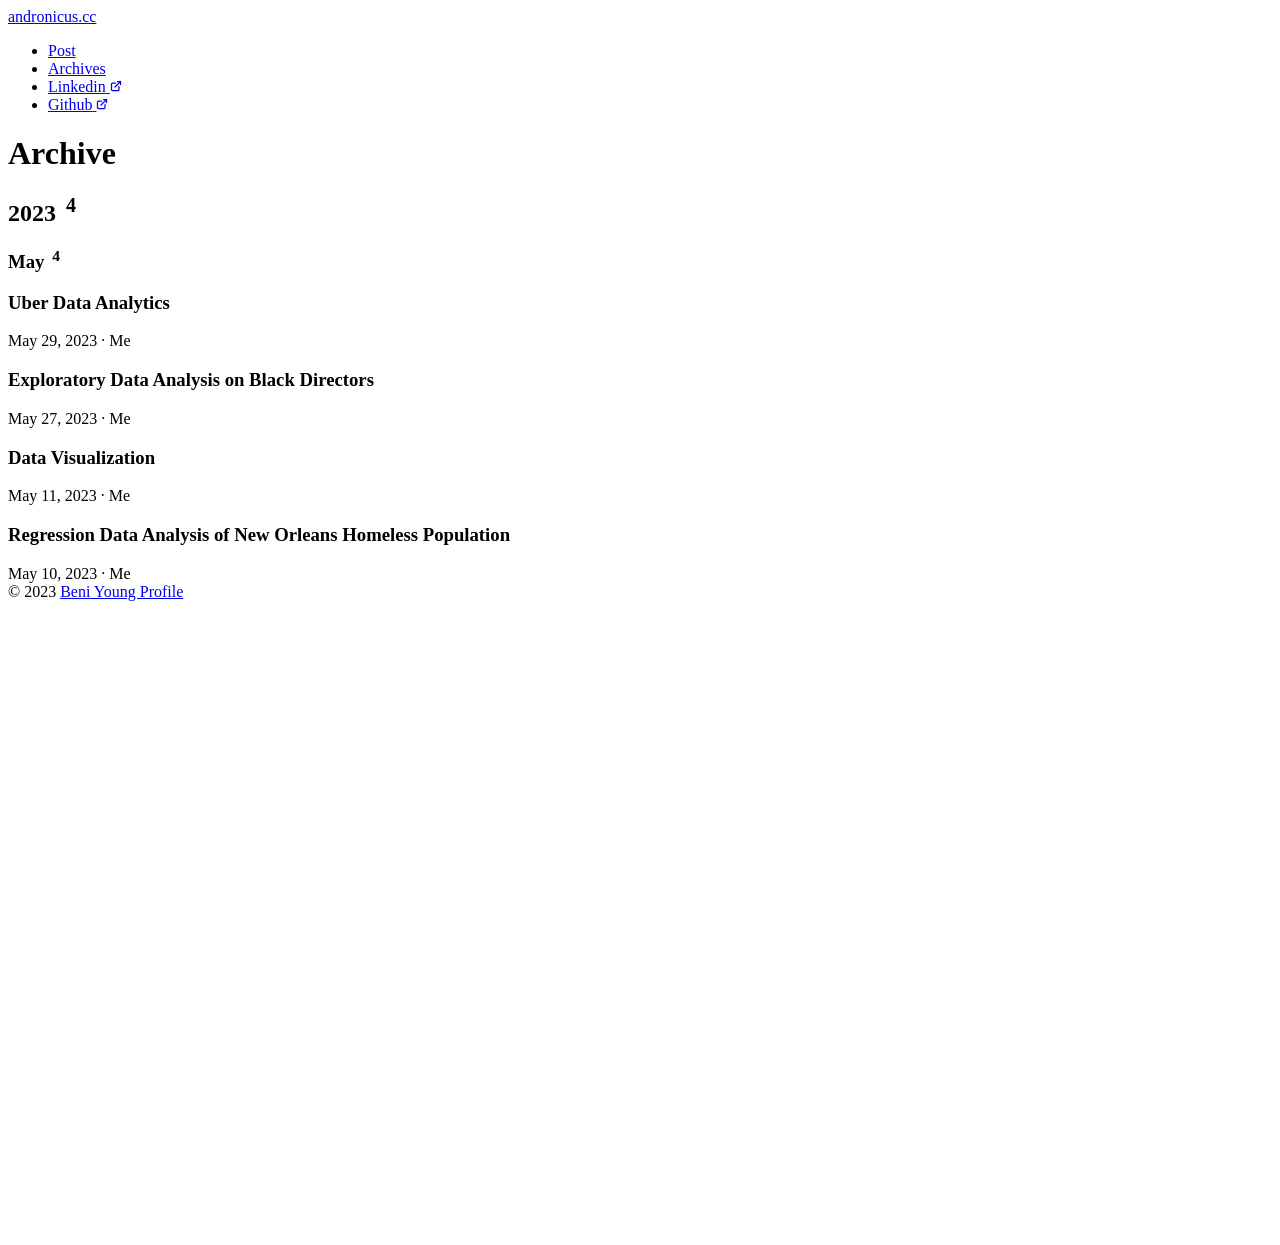
==== archives/index.html @ 05f5d6a7 "Add files via upload" ====
<!doctype html><html lang=en dir=auto><head><meta charset=utf-8><meta http-equiv=x-ua-compatible content="IE=edge"><meta name=viewport content="width=device-width,initial-scale=1,shrink-to-fit=no"><meta name=robots content="index, follow"><title>Archive | Beni Young Profile</title><meta name=keywords content><meta name=description content="archives"><meta name=author content="Me"><link rel=canonical href=https://beni-young.github.io/Portfolio/archives/><meta name=google-site-verification content="XYZabc"><meta name=yandex-verification content="XYZabc"><meta name=msvalidate.01 content="XYZabc"><link crossorigin=anonymous href=/Portfolio/assets/css/stylesheet.186a7cc9223a728f25d8508c6ff10093c719383ba5f3cd3db9652d49d533005c.css integrity="sha256-GGp8ySI6co8l2FCMb/EAk8cZODul8809uWUtSdUzAFw=" rel="preload stylesheet" as=style><link rel=icon href=https://beni-young.github.io/Portfolio/%3Clink%20/%20abs%20url%3E><link rel=icon type=image/png sizes=16x16 href=https://beni-young.github.io/Portfolio/%3Clink%20/%20abs%20url%3E><link rel=icon type=image/png sizes=32x32 href=https://beni-young.github.io/Portfolio/%3Clink%20/%20abs%20url%3E><link rel=apple-touch-icon href=https://beni-young.github.io/Portfolio/%3Clink%20/%20abs%20url%3E><link rel=mask-icon href=https://beni-young.github.io/Portfolio/%3Clink%20/%20abs%20url%3E><meta name=theme-color content="#2e2e33"><meta name=msapplication-TileColor content="#2e2e33"><noscript><style>#theme-toggle,.top-link{display:none}</style><style>@media(prefers-color-scheme:dark){:root{--theme:rgb(29, 30, 32);--entry:rgb(46, 46, 51);--primary:rgb(218, 218, 219);--secondary:rgb(155, 156, 157);--tertiary:rgb(65, 66, 68);--content:rgb(196, 196, 197);--hljs-bg:rgb(46, 46, 51);--code-bg:rgb(55, 56, 62);--border:rgb(51, 51, 51)}.list{background:var(--theme)}.list:not(.dark)::-webkit-scrollbar-track{background:0 0}.list:not(.dark)::-webkit-scrollbar-thumb{border-color:var(--theme)}}</style></noscript><script type=application/javascript>var doNotTrack=!1;doNotTrack||(function(e,t,n,s,o,i,a){e.GoogleAnalyticsObject=o,e[o]=e[o]||function(){(e[o].q=e[o].q||[]).push(arguments)},e[o].l=1*new Date,i=t.createElement(n),a=t.getElementsByTagName(n)[0],i.async=1,i.src=s,a.parentNode.insertBefore(i,a)}(window,document,"script","https://www.google-analytics.com/analytics.js","ga"),ga("create","UA-123-45","auto"),ga("send","pageview"))</script><meta property="og:title" content="Archive"><meta property="og:description" content="archives"><meta property="og:type" content="article"><meta property="og:url" content="https://beni-young.github.io/Portfolio/archives/"><meta property="og:image" content="https://beni-young.github.io/Portfolio/static/images/5095904.jpg"><meta property="article:section" content><meta property="og:site_name" content="Beni Young Profile"><meta name=twitter:card content="summary_large_image"><meta name=twitter:image content="https://beni-young.github.io/Portfolio/static/images/5095904.jpg"><meta name=twitter:title content="Archive"><meta name=twitter:description content="archives"><script type=application/ld+json>{"@context":"https://schema.org","@type":"BreadcrumbList","itemListElement":[{"@type":"ListItem","position":1,"name":"Archive","item":"https://beni-young.github.io/Portfolio/archives/"}]}</script><script type=application/ld+json>{"@context":"https://schema.org","@type":"BlogPosting","headline":"Archive","name":"Archive","description":"archives","keywords":[],"articleBody":"","wordCount":"0","inLanguage":"en","datePublished":"0001-01-01T00:00:00Z","dateModified":"0001-01-01T00:00:00Z","author":{"@type":"Person","name":"Me"},"mainEntityOfPage":{"@type":"WebPage","@id":"https://beni-young.github.io/Portfolio/archives/"},"publisher":{"@type":"Organization","name":"Beni Young Profile","logo":{"@type":"ImageObject","url":"https://beni-young.github.io/Portfolio/%3Clink%20/%20abs%20url%3E"}}}</script></head><body class=list id=top><script>window.matchMedia("(prefers-color-scheme: dark)").matches&&document.body.classList.add("dark")</script><header class=header><nav class=nav><div class=logo><a href=https://beni-young.github.io/Portfolio/ accesskey=h title="andronicus.cc (Alt + H)"><img src=https://beni-young.github.io/apple-touch-icon.png alt aria-label=logo height=35>andronicus.cc</a><div class=logo-switches></div></div><ul id=menu><li><a href=https://beni-young.github.io/Portfolio/posts/ title=Post><span>Post</span></a></li><li><a href=https://beni-young.github.io/Portfolio/archives/ title=Archives><span class=active>Archives</span></a></li><li><a href=https://www.linkedin.com/in/beni-young-0531a3235/ title=Linkedin><span>Linkedin</span>&nbsp;<svg fill="none" shape-rendering="geometricPrecision" stroke="currentcolor" stroke-linecap="round" stroke-linejoin="round" stroke-width="2.5" viewBox="0 0 24 24" height="12" width="12"><path d="M18 13v6a2 2 0 01-2 2H5a2 2 0 01-2-2V8a2 2 0 012-2h6"/><path d="M15 3h6v6"/><path d="M10 14 21 3"/></svg></a></li><li><a href=https://github.com/beni-young title=Github><span>Github</span>&nbsp;<svg fill="none" shape-rendering="geometricPrecision" stroke="currentcolor" stroke-linecap="round" stroke-linejoin="round" stroke-width="2.5" viewBox="0 0 24 24" height="12" width="12"><path d="M18 13v6a2 2 0 01-2 2H5a2 2 0 01-2-2V8a2 2 0 012-2h6"/><path d="M15 3h6v6"/><path d="M10 14 21 3"/></svg></a></li></ul></nav></header><main class=main><header class=page-header><h1>Archive</h1></header><div class=archive-year><h2 class=archive-year-header>2023<sup class=archive-count>&nbsp;&nbsp;4</sup></h2><div class=archive-month><h3 class=archive-month-header>May<sup class=archive-count>&nbsp;&nbsp;4</sup></h3><div class=archive-posts><div class=archive-entry><h3 class=archive-entry-title>Uber Data Analytics</h3><div class=archive-meta><span title='2023-05-29 11:58:08 -0400 -0400'>May 29, 2023</span>&nbsp;·&nbsp;Me</div><a class=entry-link aria-label="post link to Uber Data Analytics" href=https://beni-young.github.io/Portfolio/posts/uber-data-analytics/></a></div><div class=archive-entry><h3 class=archive-entry-title>Exploratory Data Analysis on Black Directors</h3><div class=archive-meta><span title='2023-05-27 10:58:08 -0400 -0400'>May 27, 2023</span>&nbsp;·&nbsp;Me</div><a class=entry-link aria-label="post link to Exploratory Data Analysis on Black Directors" href=https://beni-young.github.io/Portfolio/posts/project-1/></a></div><div class=archive-entry><h3 class=archive-entry-title>Data Visualization</h3><div class=archive-meta><span title='2023-05-11 11:13:32 -0400 -0400'>May 11, 2023</span>&nbsp;·&nbsp;Me</div><a class=entry-link aria-label="post link to Data Visualization" href=https://beni-young.github.io/Portfolio/posts/project-3/></a></div><div class=archive-entry><h3 class=archive-entry-title>Regression Data Analysis of New Orleans Homeless Population</h3><div class=archive-meta><span title='2023-05-10 11:00:59 -0400 -0400'>May 10, 2023</span>&nbsp;·&nbsp;Me</div><a class=entry-link aria-label="post link to Regression Data Analysis of New Orleans Homeless Population" href=https://beni-young.github.io/Portfolio/posts/project-2/></a></div></div></div></div></main><footer class=footer><span>&copy; 2023 <a href=https://beni-young.github.io/Portfolio/>Beni Young Profile</a></span></footer><a href=#top aria-label="go to top" title="Go to Top (Alt + G)" class=top-link id=top-link accesskey=g><svg xmlns="http://www.w3.org/2000/svg" viewBox="0 0 12 6" fill="currentcolor"><path d="M12 6H0l6-6z"/></svg></a><script>let menu=document.getElementById("menu");menu&&(menu.scrollLeft=localStorage.getItem("menu-scroll-position"),menu.onscroll=function(){localStorage.setItem("menu-scroll-position",menu.scrollLeft)}),document.querySelectorAll('a[href^="#"]').forEach(e=>{e.addEventListener("click",function(e){e.preventDefault();var t=this.getAttribute("href").substr(1);window.matchMedia("(prefers-reduced-motion: reduce)").matches?document.querySelector(`[id='${decodeURIComponent(t)}']`).scrollIntoView():document.querySelector(`[id='${decodeURIComponent(t)}']`).scrollIntoView({behavior:"smooth"}),t==="top"?history.replaceState(null,null," "):history.pushState(null,null,`#${t}`)})})</script><script>var mybutton=document.getElementById("top-link");window.onscroll=function(){document.body.scrollTop>800||document.documentElement.scrollTop>800?(mybutton.style.visibility="visible",mybutton.style.opacity="1"):(mybutton.style.visibility="hidden",mybutton.style.opacity="0")}</script></body></html>
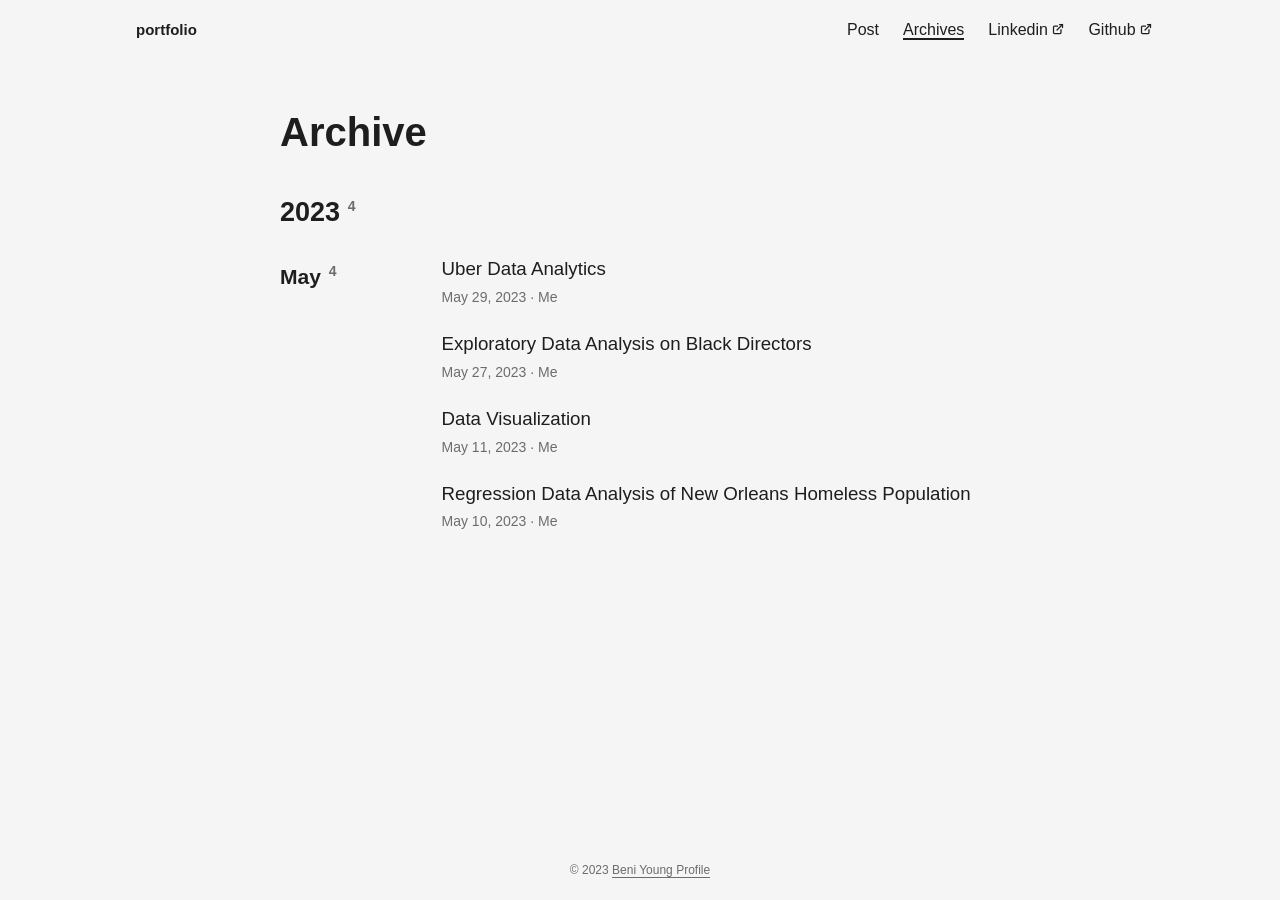
==== commit babc6bce: "Add files via upload" ====
--- a/archives/index.html
+++ b/archives/index.html
@@ -1 +1 @@
-<!doctype html><html lang=en dir=auto><head><meta charset=utf-8><meta http-equiv=x-ua-compatible content="IE=edge"><meta name=viewport content="width=device-width,initial-scale=1,shrink-to-fit=no"><meta name=robots content="index, follow"><title>Archive | Beni Young Profile</title><meta name=keywords content><meta name=description content="archives"><meta name=author content="Me"><link rel=canonical href=https://beni-young.github.io/Portfolio/archives/><meta name=google-site-verification content="XYZabc"><meta name=yandex-verification content="XYZabc"><meta name=msvalidate.01 content="XYZabc"><link crossorigin=anonymous href=/Portfolio/assets/css/stylesheet.186a7cc9223a728f25d8508c6ff10093c719383ba5f3cd3db9652d49d533005c.css integrity="sha256-GGp8ySI6co8l2FCMb/EAk8cZODul8809uWUtSdUzAFw=" rel="preload stylesheet" as=style><link rel=icon href=https://beni-young.github.io/Portfolio/%3Clink%20/%20abs%20url%3E><link rel=icon type=image/png sizes=16x16 href=https://beni-young.github.io/Portfolio/%3Clink%20/%20abs%20url%3E><link rel=icon type=image/png sizes=32x32 href=https://beni-young.github.io/Portfolio/%3Clink%20/%20abs%20url%3E><link rel=apple-touch-icon href=https://beni-young.github.io/Portfolio/%3Clink%20/%20abs%20url%3E><link rel=mask-icon href=https://beni-young.github.io/Portfolio/%3Clink%20/%20abs%20url%3E><meta name=theme-color content="#2e2e33"><meta name=msapplication-TileColor content="#2e2e33"><noscript><style>#theme-toggle,.top-link{display:none}</style><style>@media(prefers-color-scheme:dark){:root{--theme:rgb(29, 30, 32);--entry:rgb(46, 46, 51);--primary:rgb(218, 218, 219);--secondary:rgb(155, 156, 157);--tertiary:rgb(65, 66, 68);--content:rgb(196, 196, 197);--hljs-bg:rgb(46, 46, 51);--code-bg:rgb(55, 56, 62);--border:rgb(51, 51, 51)}.list{background:var(--theme)}.list:not(.dark)::-webkit-scrollbar-track{background:0 0}.list:not(.dark)::-webkit-scrollbar-thumb{border-color:var(--theme)}}</style></noscript><script type=application/javascript>var doNotTrack=!1;doNotTrack||(function(e,t,n,s,o,i,a){e.GoogleAnalyticsObject=o,e[o]=e[o]||function(){(e[o].q=e[o].q||[]).push(arguments)},e[o].l=1*new Date,i=t.createElement(n),a=t.getElementsByTagName(n)[0],i.async=1,i.src=s,a.parentNode.insertBefore(i,a)}(window,document,"script","https://www.google-analytics.com/analytics.js","ga"),ga("create","UA-123-45","auto"),ga("send","pageview"))</script><meta property="og:title" content="Archive"><meta property="og:description" content="archives"><meta property="og:type" content="article"><meta property="og:url" content="https://beni-young.github.io/Portfolio/archives/"><meta property="og:image" content="https://beni-young.github.io/Portfolio/static/images/5095904.jpg"><meta property="article:section" content><meta property="og:site_name" content="Beni Young Profile"><meta name=twitter:card content="summary_large_image"><meta name=twitter:image content="https://beni-young.github.io/Portfolio/static/images/5095904.jpg"><meta name=twitter:title content="Archive"><meta name=twitter:description content="archives"><script type=application/ld+json>{"@context":"https://schema.org","@type":"BreadcrumbList","itemListElement":[{"@type":"ListItem","position":1,"name":"Archive","item":"https://beni-young.github.io/Portfolio/archives/"}]}</script><script type=application/ld+json>{"@context":"https://schema.org","@type":"BlogPosting","headline":"Archive","name":"Archive","description":"archives","keywords":[],"articleBody":"","wordCount":"0","inLanguage":"en","datePublished":"0001-01-01T00:00:00Z","dateModified":"0001-01-01T00:00:00Z","author":{"@type":"Person","name":"Me"},"mainEntityOfPage":{"@type":"WebPage","@id":"https://beni-young.github.io/Portfolio/archives/"},"publisher":{"@type":"Organization","name":"Beni Young Profile","logo":{"@type":"ImageObject","url":"https://beni-young.github.io/Portfolio/%3Clink%20/%20abs%20url%3E"}}}</script></head><body class=list id=top><script>window.matchMedia("(prefers-color-scheme: dark)").matches&&document.body.classList.add("dark")</script><header class=header><nav class=nav><div class=logo><a href=https://beni-young.github.io/Portfolio/ accesskey=h title="andronicus.cc (Alt + H)"><img src=https://beni-young.github.io/apple-touch-icon.png alt aria-label=logo height=35>andronicus.cc</a><div class=logo-switches></div></div><ul id=menu><li><a href=https://beni-young.github.io/Portfolio/posts/ title=Post><span>Post</span></a></li><li><a href=https://beni-young.github.io/Portfolio/archives/ title=Archives><span class=active>Archives</span></a></li><li><a href=https://www.linkedin.com/in/beni-young-0531a3235/ title=Linkedin><span>Linkedin</span>&nbsp;<svg fill="none" shape-rendering="geometricPrecision" stroke="currentcolor" stroke-linecap="round" stroke-linejoin="round" stroke-width="2.5" viewBox="0 0 24 24" height="12" width="12"><path d="M18 13v6a2 2 0 01-2 2H5a2 2 0 01-2-2V8a2 2 0 012-2h6"/><path d="M15 3h6v6"/><path d="M10 14 21 3"/></svg></a></li><li><a href=https://github.com/beni-young title=Github><span>Github</span>&nbsp;<svg fill="none" shape-rendering="geometricPrecision" stroke="currentcolor" stroke-linecap="round" stroke-linejoin="round" stroke-width="2.5" viewBox="0 0 24 24" height="12" width="12"><path d="M18 13v6a2 2 0 01-2 2H5a2 2 0 01-2-2V8a2 2 0 012-2h6"/><path d="M15 3h6v6"/><path d="M10 14 21 3"/></svg></a></li></ul></nav></header><main class=main><header class=page-header><h1>Archive</h1></header><div class=archive-year><h2 class=archive-year-header>2023<sup class=archive-count>&nbsp;&nbsp;4</sup></h2><div class=archive-month><h3 class=archive-month-header>May<sup class=archive-count>&nbsp;&nbsp;4</sup></h3><div class=archive-posts><div class=archive-entry><h3 class=archive-entry-title>Uber Data Analytics</h3><div class=archive-meta><span title='2023-05-29 11:58:08 -0400 -0400'>May 29, 2023</span>&nbsp;·&nbsp;Me</div><a class=entry-link aria-label="post link to Uber Data Analytics" href=https://beni-young.github.io/Portfolio/posts/uber-data-analytics/></a></div><div class=archive-entry><h3 class=archive-entry-title>Exploratory Data Analysis on Black Directors</h3><div class=archive-meta><span title='2023-05-27 10:58:08 -0400 -0400'>May 27, 2023</span>&nbsp;·&nbsp;Me</div><a class=entry-link aria-label="post link to Exploratory Data Analysis on Black Directors" href=https://beni-young.github.io/Portfolio/posts/project-1/></a></div><div class=archive-entry><h3 class=archive-entry-title>Data Visualization</h3><div class=archive-meta><span title='2023-05-11 11:13:32 -0400 -0400'>May 11, 2023</span>&nbsp;·&nbsp;Me</div><a class=entry-link aria-label="post link to Data Visualization" href=https://beni-young.github.io/Portfolio/posts/project-3/></a></div><div class=archive-entry><h3 class=archive-entry-title>Regression Data Analysis of New Orleans Homeless Population</h3><div class=archive-meta><span title='2023-05-10 11:00:59 -0400 -0400'>May 10, 2023</span>&nbsp;·&nbsp;Me</div><a class=entry-link aria-label="post link to Regression Data Analysis of New Orleans Homeless Population" href=https://beni-young.github.io/Portfolio/posts/project-2/></a></div></div></div></div></main><footer class=footer><span>&copy; 2023 <a href=https://beni-young.github.io/Portfolio/>Beni Young Profile</a></span></footer><a href=#top aria-label="go to top" title="Go to Top (Alt + G)" class=top-link id=top-link accesskey=g><svg xmlns="http://www.w3.org/2000/svg" viewBox="0 0 12 6" fill="currentcolor"><path d="M12 6H0l6-6z"/></svg></a><script>let menu=document.getElementById("menu");menu&&(menu.scrollLeft=localStorage.getItem("menu-scroll-position"),menu.onscroll=function(){localStorage.setItem("menu-scroll-position",menu.scrollLeft)}),document.querySelectorAll('a[href^="#"]').forEach(e=>{e.addEventListener("click",function(e){e.preventDefault();var t=this.getAttribute("href").substr(1);window.matchMedia("(prefers-reduced-motion: reduce)").matches?document.querySelector(`[id='${decodeURIComponent(t)}']`).scrollIntoView():document.querySelector(`[id='${decodeURIComponent(t)}']`).scrollIntoView({behavior:"smooth"}),t==="top"?history.replaceState(null,null," "):history.pushState(null,null,`#${t}`)})})</script><script>var mybutton=document.getElementById("top-link");window.onscroll=function(){document.body.scrollTop>800||document.documentElement.scrollTop>800?(mybutton.style.visibility="visible",mybutton.style.opacity="1"):(mybutton.style.visibility="hidden",mybutton.style.opacity="0")}</script></body></html>+<!doctype html><html lang=en dir=auto><head><meta charset=utf-8><meta http-equiv=x-ua-compatible content="IE=edge"><meta name=viewport content="width=device-width,initial-scale=1,shrink-to-fit=no"><meta name=robots content="index, follow"><title>Archive | Beni Young Profile</title><meta name=keywords content><meta name=description content="archives"><meta name=author content="Me"><link rel=canonical href=https://beni-young.github.io/archives/><meta name=google-site-verification content="XYZabc"><meta name=yandex-verification content="XYZabc"><meta name=msvalidate.01 content="XYZabc"><link crossorigin=anonymous href=/assets/css/stylesheet.186a7cc9223a728f25d8508c6ff10093c719383ba5f3cd3db9652d49d533005c.css integrity="sha256-GGp8ySI6co8l2FCMb/EAk8cZODul8809uWUtSdUzAFw=" rel="preload stylesheet" as=style><link rel=icon href=https://beni-young.github.io/%3Clink%20/%20abs%20url%3E><link rel=icon type=image/png sizes=16x16 href=https://beni-young.github.io/%3Clink%20/%20abs%20url%3E><link rel=icon type=image/png sizes=32x32 href=https://beni-young.github.io/%3Clink%20/%20abs%20url%3E><link rel=apple-touch-icon href=https://beni-young.github.io/%3Clink%20/%20abs%20url%3E><link rel=mask-icon href=https://beni-young.github.io/%3Clink%20/%20abs%20url%3E><meta name=theme-color content="#2e2e33"><meta name=msapplication-TileColor content="#2e2e33"><noscript><style>#theme-toggle,.top-link{display:none}</style><style>@media(prefers-color-scheme:dark){:root{--theme:rgb(29, 30, 32);--entry:rgb(46, 46, 51);--primary:rgb(218, 218, 219);--secondary:rgb(155, 156, 157);--tertiary:rgb(65, 66, 68);--content:rgb(196, 196, 197);--hljs-bg:rgb(46, 46, 51);--code-bg:rgb(55, 56, 62);--border:rgb(51, 51, 51)}.list{background:var(--theme)}.list:not(.dark)::-webkit-scrollbar-track{background:0 0}.list:not(.dark)::-webkit-scrollbar-thumb{border-color:var(--theme)}}</style></noscript><script type=application/javascript>var doNotTrack=!1;doNotTrack||(function(e,t,n,s,o,i,a){e.GoogleAnalyticsObject=o,e[o]=e[o]||function(){(e[o].q=e[o].q||[]).push(arguments)},e[o].l=1*new Date,i=t.createElement(n),a=t.getElementsByTagName(n)[0],i.async=1,i.src=s,a.parentNode.insertBefore(i,a)}(window,document,"script","https://www.google-analytics.com/analytics.js","ga"),ga("create","UA-123-45","auto"),ga("send","pageview"))</script><meta property="og:title" content="Archive"><meta property="og:description" content="archives"><meta property="og:type" content="article"><meta property="og:url" content="https://beni-young.github.io/archives/"><meta property="article:section" content><meta property="og:site_name" content="Beni Young Profile"><meta name=twitter:card content="summary"><meta name=twitter:title content="Archive"><meta name=twitter:description content="archives"><script type=application/ld+json>{"@context":"https://schema.org","@type":"BreadcrumbList","itemListElement":[{"@type":"ListItem","position":1,"name":"Archive","item":"https://beni-young.github.io/archives/"}]}</script><script type=application/ld+json>{"@context":"https://schema.org","@type":"BlogPosting","headline":"Archive","name":"Archive","description":"archives","keywords":[],"articleBody":"","wordCount":"0","inLanguage":"en","datePublished":"0001-01-01T00:00:00Z","dateModified":"0001-01-01T00:00:00Z","author":{"@type":"Person","name":"Me"},"mainEntityOfPage":{"@type":"WebPage","@id":"https://beni-young.github.io/archives/"},"publisher":{"@type":"Organization","name":"Beni Young Profile","logo":{"@type":"ImageObject","url":"https://beni-young.github.io/%3Clink%20/%20abs%20url%3E"}}}</script></head><body class=list id=top><script>window.matchMedia("(prefers-color-scheme: dark)").matches&&document.body.classList.add("dark")</script><header class=header><nav class=nav><div class=logo><a href=https://beni-young.github.io/ accesskey=h title="portfolio (Alt + H)"><img src=https://beni-young.github.io/apple-touch-icon.png alt aria-label=logo height=35>portfolio</a><div class=logo-switches></div></div><ul id=menu><li><a href=https://beni-young.github.io/posts/ title=Post><span>Post</span></a></li><li><a href=https://beni-young.github.io/archives/ title=Archives><span class=active>Archives</span></a></li><li><a href=https://www.linkedin.com/in/beni-young-0531a3235/ title=Linkedin><span>Linkedin</span>&nbsp;<svg fill="none" shape-rendering="geometricPrecision" stroke="currentcolor" stroke-linecap="round" stroke-linejoin="round" stroke-width="2.5" viewBox="0 0 24 24" height="12" width="12"><path d="M18 13v6a2 2 0 01-2 2H5a2 2 0 01-2-2V8a2 2 0 012-2h6"/><path d="M15 3h6v6"/><path d="M10 14 21 3"/></svg></a></li><li><a href=https://github.com/beni-young title=Github><span>Github</span>&nbsp;<svg fill="none" shape-rendering="geometricPrecision" stroke="currentcolor" stroke-linecap="round" stroke-linejoin="round" stroke-width="2.5" viewBox="0 0 24 24" height="12" width="12"><path d="M18 13v6a2 2 0 01-2 2H5a2 2 0 01-2-2V8a2 2 0 012-2h6"/><path d="M15 3h6v6"/><path d="M10 14 21 3"/></svg></a></li></ul></nav></header><main class=main><header class=page-header><h1>Archive</h1></header><div class=archive-year><h2 class=archive-year-header>2023<sup class=archive-count>&nbsp;&nbsp;4</sup></h2><div class=archive-month><h3 class=archive-month-header>May<sup class=archive-count>&nbsp;&nbsp;4</sup></h3><div class=archive-posts><div class=archive-entry><h3 class=archive-entry-title>Uber Data Analytics</h3><div class=archive-meta><span title='2023-05-29 11:58:08 -0400 -0400'>May 29, 2023</span>&nbsp;·&nbsp;Me</div><a class=entry-link aria-label="post link to Uber Data Analytics" href=https://beni-young.github.io/posts/uber-data-analytics/></a></div><div class=archive-entry><h3 class=archive-entry-title>Exploratory Data Analysis on Black Directors</h3><div class=archive-meta><span title='2023-05-27 10:58:08 -0400 -0400'>May 27, 2023</span>&nbsp;·&nbsp;Me</div><a class=entry-link aria-label="post link to Exploratory Data Analysis on Black Directors" href=https://beni-young.github.io/posts/project-1/></a></div><div class=archive-entry><h3 class=archive-entry-title>Data Visualization</h3><div class=archive-meta><span title='2023-05-11 11:13:32 -0400 -0400'>May 11, 2023</span>&nbsp;·&nbsp;Me</div><a class=entry-link aria-label="post link to Data Visualization" href=https://beni-young.github.io/posts/project-3/></a></div><div class=archive-entry><h3 class=archive-entry-title>Regression Data Analysis of New Orleans Homeless Population</h3><div class=archive-meta><span title='2023-05-10 11:00:59 -0400 -0400'>May 10, 2023</span>&nbsp;·&nbsp;Me</div><a class=entry-link aria-label="post link to Regression Data Analysis of New Orleans Homeless Population" href=https://beni-young.github.io/posts/project-2/></a></div></div></div></div></main><footer class=footer><span>&copy; 2023 <a href=https://beni-young.github.io/>Beni Young Profile</a></span></footer><a href=#top aria-label="go to top" title="Go to Top (Alt + G)" class=top-link id=top-link accesskey=g><svg xmlns="http://www.w3.org/2000/svg" viewBox="0 0 12 6" fill="currentcolor"><path d="M12 6H0l6-6z"/></svg></a><script>let menu=document.getElementById("menu");menu&&(menu.scrollLeft=localStorage.getItem("menu-scroll-position"),menu.onscroll=function(){localStorage.setItem("menu-scroll-position",menu.scrollLeft)}),document.querySelectorAll('a[href^="#"]').forEach(e=>{e.addEventListener("click",function(e){e.preventDefault();var t=this.getAttribute("href").substr(1);window.matchMedia("(prefers-reduced-motion: reduce)").matches?document.querySelector(`[id='${decodeURIComponent(t)}']`).scrollIntoView():document.querySelector(`[id='${decodeURIComponent(t)}']`).scrollIntoView({behavior:"smooth"}),t==="top"?history.replaceState(null,null," "):history.pushState(null,null,`#${t}`)})})</script><script>var mybutton=document.getElementById("top-link");window.onscroll=function(){document.body.scrollTop>800||document.documentElement.scrollTop>800?(mybutton.style.visibility="visible",mybutton.style.opacity="1"):(mybutton.style.visibility="hidden",mybutton.style.opacity="0")}</script></body></html>
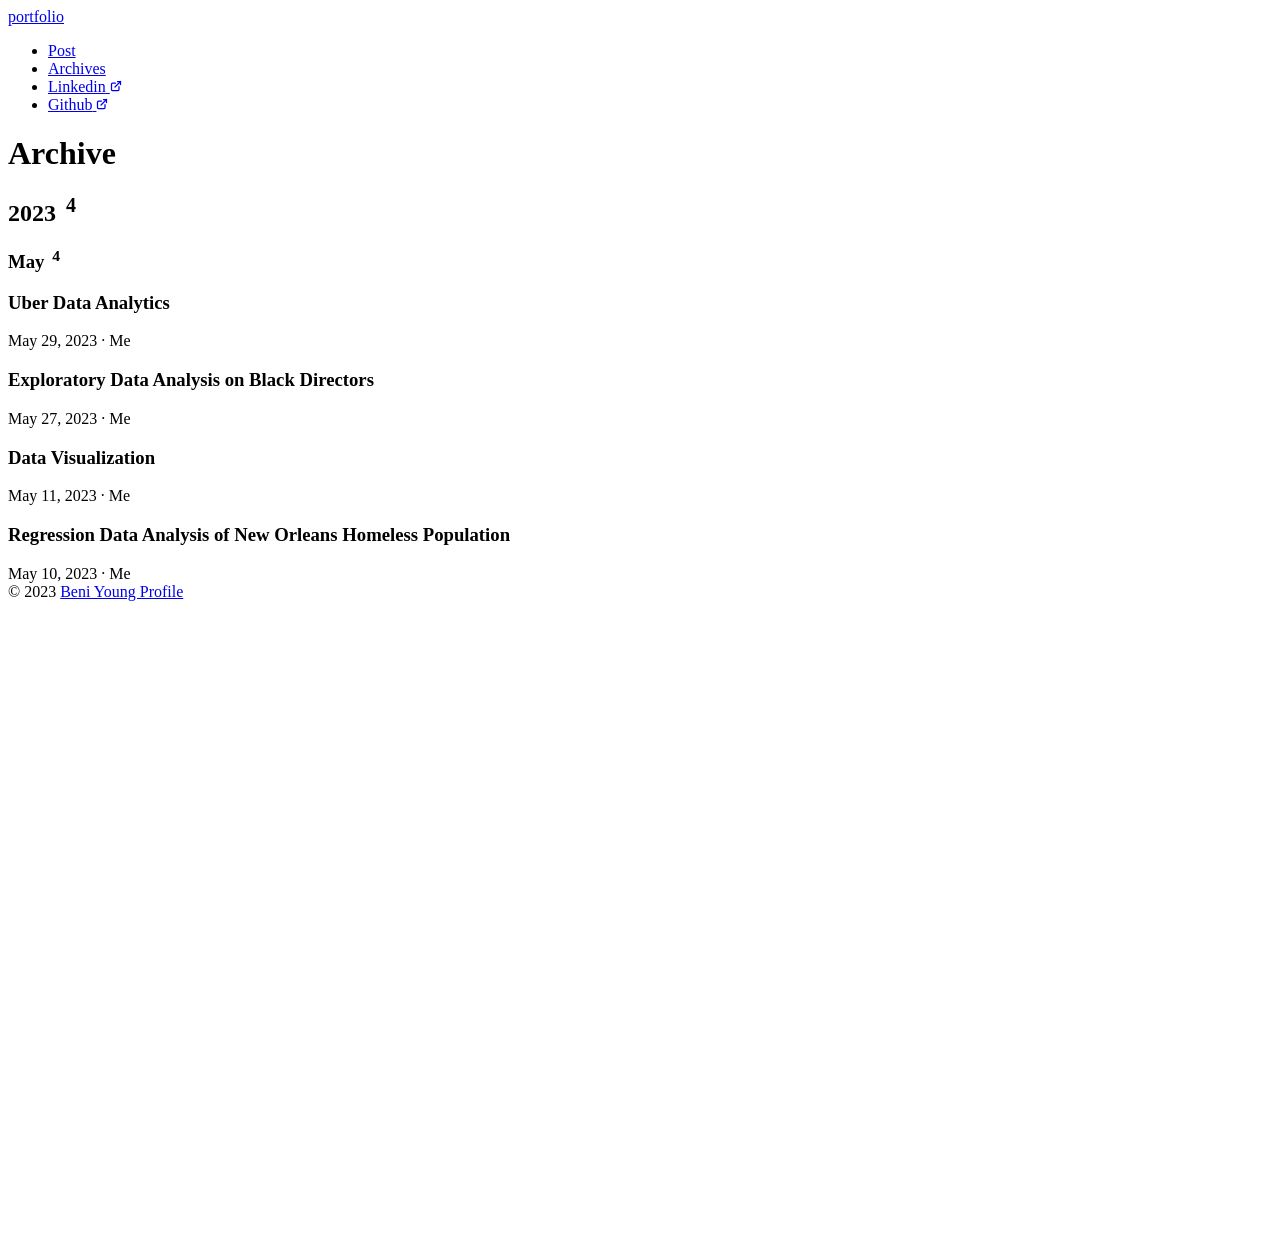
==== commit 47f8e2c4: "Add files via upload" ====
--- a/archives/index.html
+++ b/archives/index.html
@@ -1 +1 @@
-<!doctype html><html lang=en dir=auto><head><meta charset=utf-8><meta http-equiv=x-ua-compatible content="IE=edge"><meta name=viewport content="width=device-width,initial-scale=1,shrink-to-fit=no"><meta name=robots content="index, follow"><title>Archive | Beni Young Profile</title><meta name=keywords content><meta name=description content="archives"><meta name=author content="Me"><link rel=canonical href=https://beni-young.github.io/archives/><meta name=google-site-verification content="XYZabc"><meta name=yandex-verification content="XYZabc"><meta name=msvalidate.01 content="XYZabc"><link crossorigin=anonymous href=/assets/css/stylesheet.186a7cc9223a728f25d8508c6ff10093c719383ba5f3cd3db9652d49d533005c.css integrity="sha256-GGp8ySI6co8l2FCMb/EAk8cZODul8809uWUtSdUzAFw=" rel="preload stylesheet" as=style><link rel=icon href=https://beni-young.github.io/%3Clink%20/%20abs%20url%3E><link rel=icon type=image/png sizes=16x16 href=https://beni-young.github.io/%3Clink%20/%20abs%20url%3E><link rel=icon type=image/png sizes=32x32 href=https://beni-young.github.io/%3Clink%20/%20abs%20url%3E><link rel=apple-touch-icon href=https://beni-young.github.io/%3Clink%20/%20abs%20url%3E><link rel=mask-icon href=https://beni-young.github.io/%3Clink%20/%20abs%20url%3E><meta name=theme-color content="#2e2e33"><meta name=msapplication-TileColor content="#2e2e33"><noscript><style>#theme-toggle,.top-link{display:none}</style><style>@media(prefers-color-scheme:dark){:root{--theme:rgb(29, 30, 32);--entry:rgb(46, 46, 51);--primary:rgb(218, 218, 219);--secondary:rgb(155, 156, 157);--tertiary:rgb(65, 66, 68);--content:rgb(196, 196, 197);--hljs-bg:rgb(46, 46, 51);--code-bg:rgb(55, 56, 62);--border:rgb(51, 51, 51)}.list{background:var(--theme)}.list:not(.dark)::-webkit-scrollbar-track{background:0 0}.list:not(.dark)::-webkit-scrollbar-thumb{border-color:var(--theme)}}</style></noscript><script type=application/javascript>var doNotTrack=!1;doNotTrack||(function(e,t,n,s,o,i,a){e.GoogleAnalyticsObject=o,e[o]=e[o]||function(){(e[o].q=e[o].q||[]).push(arguments)},e[o].l=1*new Date,i=t.createElement(n),a=t.getElementsByTagName(n)[0],i.async=1,i.src=s,a.parentNode.insertBefore(i,a)}(window,document,"script","https://www.google-analytics.com/analytics.js","ga"),ga("create","UA-123-45","auto"),ga("send","pageview"))</script><meta property="og:title" content="Archive"><meta property="og:description" content="archives"><meta property="og:type" content="article"><meta property="og:url" content="https://beni-young.github.io/archives/"><meta property="article:section" content><meta property="og:site_name" content="Beni Young Profile"><meta name=twitter:card content="summary"><meta name=twitter:title content="Archive"><meta name=twitter:description content="archives"><script type=application/ld+json>{"@context":"https://schema.org","@type":"BreadcrumbList","itemListElement":[{"@type":"ListItem","position":1,"name":"Archive","item":"https://beni-young.github.io/archives/"}]}</script><script type=application/ld+json>{"@context":"https://schema.org","@type":"BlogPosting","headline":"Archive","name":"Archive","description":"archives","keywords":[],"articleBody":"","wordCount":"0","inLanguage":"en","datePublished":"0001-01-01T00:00:00Z","dateModified":"0001-01-01T00:00:00Z","author":{"@type":"Person","name":"Me"},"mainEntityOfPage":{"@type":"WebPage","@id":"https://beni-young.github.io/archives/"},"publisher":{"@type":"Organization","name":"Beni Young Profile","logo":{"@type":"ImageObject","url":"https://beni-young.github.io/%3Clink%20/%20abs%20url%3E"}}}</script></head><body class=list id=top><script>window.matchMedia("(prefers-color-scheme: dark)").matches&&document.body.classList.add("dark")</script><header class=header><nav class=nav><div class=logo><a href=https://beni-young.github.io/ accesskey=h title="portfolio (Alt + H)"><img src=https://beni-young.github.io/apple-touch-icon.png alt aria-label=logo height=35>portfolio</a><div class=logo-switches></div></div><ul id=menu><li><a href=https://beni-young.github.io/posts/ title=Post><span>Post</span></a></li><li><a href=https://beni-young.github.io/archives/ title=Archives><span class=active>Archives</span></a></li><li><a href=https://www.linkedin.com/in/beni-young-0531a3235/ title=Linkedin><span>Linkedin</span>&nbsp;<svg fill="none" shape-rendering="geometricPrecision" stroke="currentcolor" stroke-linecap="round" stroke-linejoin="round" stroke-width="2.5" viewBox="0 0 24 24" height="12" width="12"><path d="M18 13v6a2 2 0 01-2 2H5a2 2 0 01-2-2V8a2 2 0 012-2h6"/><path d="M15 3h6v6"/><path d="M10 14 21 3"/></svg></a></li><li><a href=https://github.com/beni-young title=Github><span>Github</span>&nbsp;<svg fill="none" shape-rendering="geometricPrecision" stroke="currentcolor" stroke-linecap="round" stroke-linejoin="round" stroke-width="2.5" viewBox="0 0 24 24" height="12" width="12"><path d="M18 13v6a2 2 0 01-2 2H5a2 2 0 01-2-2V8a2 2 0 012-2h6"/><path d="M15 3h6v6"/><path d="M10 14 21 3"/></svg></a></li></ul></nav></header><main class=main><header class=page-header><h1>Archive</h1></header><div class=archive-year><h2 class=archive-year-header>2023<sup class=archive-count>&nbsp;&nbsp;4</sup></h2><div class=archive-month><h3 class=archive-month-header>May<sup class=archive-count>&nbsp;&nbsp;4</sup></h3><div class=archive-posts><div class=archive-entry><h3 class=archive-entry-title>Uber Data Analytics</h3><div class=archive-meta><span title='2023-05-29 11:58:08 -0400 -0400'>May 29, 2023</span>&nbsp;·&nbsp;Me</div><a class=entry-link aria-label="post link to Uber Data Analytics" href=https://beni-young.github.io/posts/uber-data-analytics/></a></div><div class=archive-entry><h3 class=archive-entry-title>Exploratory Data Analysis on Black Directors</h3><div class=archive-meta><span title='2023-05-27 10:58:08 -0400 -0400'>May 27, 2023</span>&nbsp;·&nbsp;Me</div><a class=entry-link aria-label="post link to Exploratory Data Analysis on Black Directors" href=https://beni-young.github.io/posts/project-1/></a></div><div class=archive-entry><h3 class=archive-entry-title>Data Visualization</h3><div class=archive-meta><span title='2023-05-11 11:13:32 -0400 -0400'>May 11, 2023</span>&nbsp;·&nbsp;Me</div><a class=entry-link aria-label="post link to Data Visualization" href=https://beni-young.github.io/posts/project-3/></a></div><div class=archive-entry><h3 class=archive-entry-title>Regression Data Analysis of New Orleans Homeless Population</h3><div class=archive-meta><span title='2023-05-10 11:00:59 -0400 -0400'>May 10, 2023</span>&nbsp;·&nbsp;Me</div><a class=entry-link aria-label="post link to Regression Data Analysis of New Orleans Homeless Population" href=https://beni-young.github.io/posts/project-2/></a></div></div></div></div></main><footer class=footer><span>&copy; 2023 <a href=https://beni-young.github.io/>Beni Young Profile</a></span></footer><a href=#top aria-label="go to top" title="Go to Top (Alt + G)" class=top-link id=top-link accesskey=g><svg xmlns="http://www.w3.org/2000/svg" viewBox="0 0 12 6" fill="currentcolor"><path d="M12 6H0l6-6z"/></svg></a><script>let menu=document.getElementById("menu");menu&&(menu.scrollLeft=localStorage.getItem("menu-scroll-position"),menu.onscroll=function(){localStorage.setItem("menu-scroll-position",menu.scrollLeft)}),document.querySelectorAll('a[href^="#"]').forEach(e=>{e.addEventListener("click",function(e){e.preventDefault();var t=this.getAttribute("href").substr(1);window.matchMedia("(prefers-reduced-motion: reduce)").matches?document.querySelector(`[id='${decodeURIComponent(t)}']`).scrollIntoView():document.querySelector(`[id='${decodeURIComponent(t)}']`).scrollIntoView({behavior:"smooth"}),t==="top"?history.replaceState(null,null," "):history.pushState(null,null,`#${t}`)})})</script><script>var mybutton=document.getElementById("top-link");window.onscroll=function(){document.body.scrollTop>800||document.documentElement.scrollTop>800?(mybutton.style.visibility="visible",mybutton.style.opacity="1"):(mybutton.style.visibility="hidden",mybutton.style.opacity="0")}</script></body></html>+<!doctype html><html lang=en dir=auto><head><meta charset=utf-8><meta http-equiv=x-ua-compatible content="IE=edge"><meta name=viewport content="width=device-width,initial-scale=1,shrink-to-fit=no"><meta name=robots content="index, follow"><title>Archive | Beni Young Profile</title><meta name=keywords content><meta name=description content="archives"><meta name=author content="Me"><link rel=canonical href=https://beni-young.github.io/github-portfolio/archives/><meta name=google-site-verification content="XYZabc"><meta name=yandex-verification content="XYZabc"><meta name=msvalidate.01 content="XYZabc"><link crossorigin=anonymous href=/github-portfolio/assets/css/stylesheet.186a7cc9223a728f25d8508c6ff10093c719383ba5f3cd3db9652d49d533005c.css integrity="sha256-GGp8ySI6co8l2FCMb/EAk8cZODul8809uWUtSdUzAFw=" rel="preload stylesheet" as=style><link rel=icon href=https://beni-young.github.io/github-portfolio/%3Clink%20/%20abs%20url%3E><link rel=icon type=image/png sizes=16x16 href=https://beni-young.github.io/github-portfolio/%3Clink%20/%20abs%20url%3E><link rel=icon type=image/png sizes=32x32 href=https://beni-young.github.io/github-portfolio/%3Clink%20/%20abs%20url%3E><link rel=apple-touch-icon href=https://beni-young.github.io/github-portfolio/%3Clink%20/%20abs%20url%3E><link rel=mask-icon href=https://beni-young.github.io/github-portfolio/%3Clink%20/%20abs%20url%3E><meta name=theme-color content="#2e2e33"><meta name=msapplication-TileColor content="#2e2e33"><noscript><style>#theme-toggle,.top-link{display:none}</style><style>@media(prefers-color-scheme:dark){:root{--theme:rgb(29, 30, 32);--entry:rgb(46, 46, 51);--primary:rgb(218, 218, 219);--secondary:rgb(155, 156, 157);--tertiary:rgb(65, 66, 68);--content:rgb(196, 196, 197);--hljs-bg:rgb(46, 46, 51);--code-bg:rgb(55, 56, 62);--border:rgb(51, 51, 51)}.list{background:var(--theme)}.list:not(.dark)::-webkit-scrollbar-track{background:0 0}.list:not(.dark)::-webkit-scrollbar-thumb{border-color:var(--theme)}}</style></noscript><script type=application/javascript>var doNotTrack=!1;doNotTrack||(function(e,t,n,s,o,i,a){e.GoogleAnalyticsObject=o,e[o]=e[o]||function(){(e[o].q=e[o].q||[]).push(arguments)},e[o].l=1*new Date,i=t.createElement(n),a=t.getElementsByTagName(n)[0],i.async=1,i.src=s,a.parentNode.insertBefore(i,a)}(window,document,"script","https://www.google-analytics.com/analytics.js","ga"),ga("create","UA-123-45","auto"),ga("send","pageview"))</script><meta property="og:title" content="Archive"><meta property="og:description" content="archives"><meta property="og:type" content="article"><meta property="og:url" content="https://beni-young.github.io/github-portfolio/archives/"><meta property="article:section" content><meta property="og:site_name" content="Beni Young Profile"><meta name=twitter:card content="summary"><meta name=twitter:title content="Archive"><meta name=twitter:description content="archives"><script type=application/ld+json>{"@context":"https://schema.org","@type":"BreadcrumbList","itemListElement":[{"@type":"ListItem","position":1,"name":"Archive","item":"https://beni-young.github.io/github-portfolio/archives/"}]}</script><script type=application/ld+json>{"@context":"https://schema.org","@type":"BlogPosting","headline":"Archive","name":"Archive","description":"archives","keywords":[],"articleBody":"","wordCount":"0","inLanguage":"en","datePublished":"0001-01-01T00:00:00Z","dateModified":"0001-01-01T00:00:00Z","author":{"@type":"Person","name":"Me"},"mainEntityOfPage":{"@type":"WebPage","@id":"https://beni-young.github.io/github-portfolio/archives/"},"publisher":{"@type":"Organization","name":"Beni Young Profile","logo":{"@type":"ImageObject","url":"https://beni-young.github.io/github-portfolio/%3Clink%20/%20abs%20url%3E"}}}</script></head><body class=list id=top><script>window.matchMedia("(prefers-color-scheme: dark)").matches&&document.body.classList.add("dark")</script><header class=header><nav class=nav><div class=logo><a href=https://beni-young.github.io/github-portfolio/ accesskey=h title="portfolio (Alt + H)"><img src=https://beni-young.github.io/apple-touch-icon.png alt aria-label=logo height=35>portfolio</a><div class=logo-switches></div></div><ul id=menu><li><a href=https://beni-young.github.io/github-portfolio/posts/ title=Post><span>Post</span></a></li><li><a href=https://beni-young.github.io/github-portfolio/archives/ title=Archives><span class=active>Archives</span></a></li><li><a href=https://www.linkedin.com/in/beni-young-0531a3235/ title=Linkedin><span>Linkedin</span>&nbsp;<svg fill="none" shape-rendering="geometricPrecision" stroke="currentcolor" stroke-linecap="round" stroke-linejoin="round" stroke-width="2.5" viewBox="0 0 24 24" height="12" width="12"><path d="M18 13v6a2 2 0 01-2 2H5a2 2 0 01-2-2V8a2 2 0 012-2h6"/><path d="M15 3h6v6"/><path d="M10 14 21 3"/></svg></a></li><li><a href=https://github.com/beni-young title=Github><span>Github</span>&nbsp;<svg fill="none" shape-rendering="geometricPrecision" stroke="currentcolor" stroke-linecap="round" stroke-linejoin="round" stroke-width="2.5" viewBox="0 0 24 24" height="12" width="12"><path d="M18 13v6a2 2 0 01-2 2H5a2 2 0 01-2-2V8a2 2 0 012-2h6"/><path d="M15 3h6v6"/><path d="M10 14 21 3"/></svg></a></li></ul></nav></header><main class=main><header class=page-header><h1>Archive</h1></header><div class=archive-year><h2 class=archive-year-header>2023<sup class=archive-count>&nbsp;&nbsp;4</sup></h2><div class=archive-month><h3 class=archive-month-header>May<sup class=archive-count>&nbsp;&nbsp;4</sup></h3><div class=archive-posts><div class=archive-entry><h3 class=archive-entry-title>Uber Data Analytics</h3><div class=archive-meta><span title='2023-05-29 11:58:08 -0400 -0400'>May 29, 2023</span>&nbsp;·&nbsp;Me</div><a class=entry-link aria-label="post link to Uber Data Analytics" href=https://beni-young.github.io/github-portfolio/posts/uber-data-analytics/></a></div><div class=archive-entry><h3 class=archive-entry-title>Exploratory Data Analysis on Black Directors</h3><div class=archive-meta><span title='2023-05-27 10:58:08 -0400 -0400'>May 27, 2023</span>&nbsp;·&nbsp;Me</div><a class=entry-link aria-label="post link to Exploratory Data Analysis on Black Directors" href=https://beni-young.github.io/github-portfolio/posts/project-1/></a></div><div class=archive-entry><h3 class=archive-entry-title>Data Visualization</h3><div class=archive-meta><span title='2023-05-11 11:13:32 -0400 -0400'>May 11, 2023</span>&nbsp;·&nbsp;Me</div><a class=entry-link aria-label="post link to Data Visualization" href=https://beni-young.github.io/github-portfolio/posts/project-3/></a></div><div class=archive-entry><h3 class=archive-entry-title>Regression Data Analysis of New Orleans Homeless Population</h3><div class=archive-meta><span title='2023-05-10 11:00:59 -0400 -0400'>May 10, 2023</span>&nbsp;·&nbsp;Me</div><a class=entry-link aria-label="post link to Regression Data Analysis of New Orleans Homeless Population" href=https://beni-young.github.io/github-portfolio/posts/project-2/></a></div></div></div></div></main><footer class=footer><span>&copy; 2023 <a href=https://beni-young.github.io/github-portfolio/>Beni Young Profile</a></span></footer><a href=#top aria-label="go to top" title="Go to Top (Alt + G)" class=top-link id=top-link accesskey=g><svg xmlns="http://www.w3.org/2000/svg" viewBox="0 0 12 6" fill="currentcolor"><path d="M12 6H0l6-6z"/></svg></a><script>let menu=document.getElementById("menu");menu&&(menu.scrollLeft=localStorage.getItem("menu-scroll-position"),menu.onscroll=function(){localStorage.setItem("menu-scroll-position",menu.scrollLeft)}),document.querySelectorAll('a[href^="#"]').forEach(e=>{e.addEventListener("click",function(e){e.preventDefault();var t=this.getAttribute("href").substr(1);window.matchMedia("(prefers-reduced-motion: reduce)").matches?document.querySelector(`[id='${decodeURIComponent(t)}']`).scrollIntoView():document.querySelector(`[id='${decodeURIComponent(t)}']`).scrollIntoView({behavior:"smooth"}),t==="top"?history.replaceState(null,null," "):history.pushState(null,null,`#${t}`)})})</script><script>var mybutton=document.getElementById("top-link");window.onscroll=function(){document.body.scrollTop>800||document.documentElement.scrollTop>800?(mybutton.style.visibility="visible",mybutton.style.opacity="1"):(mybutton.style.visibility="hidden",mybutton.style.opacity="0")}</script></body></html>
